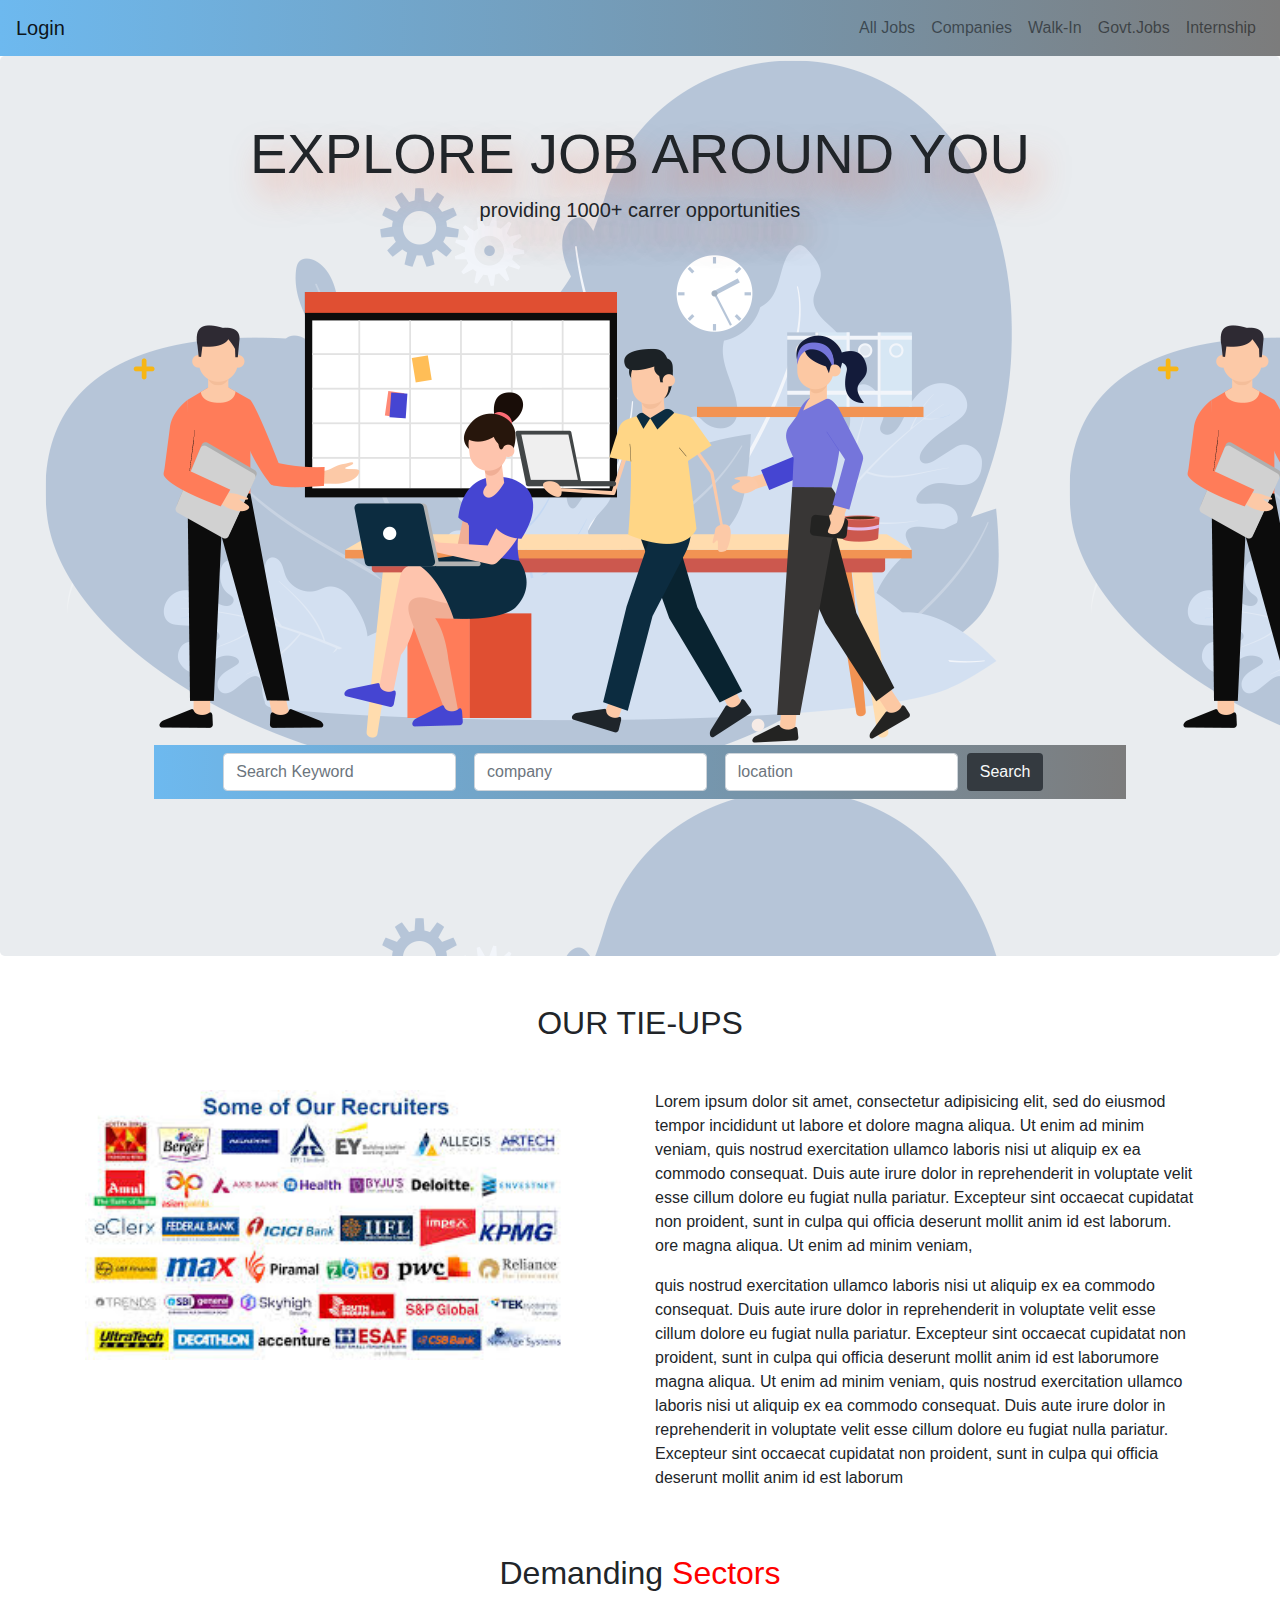
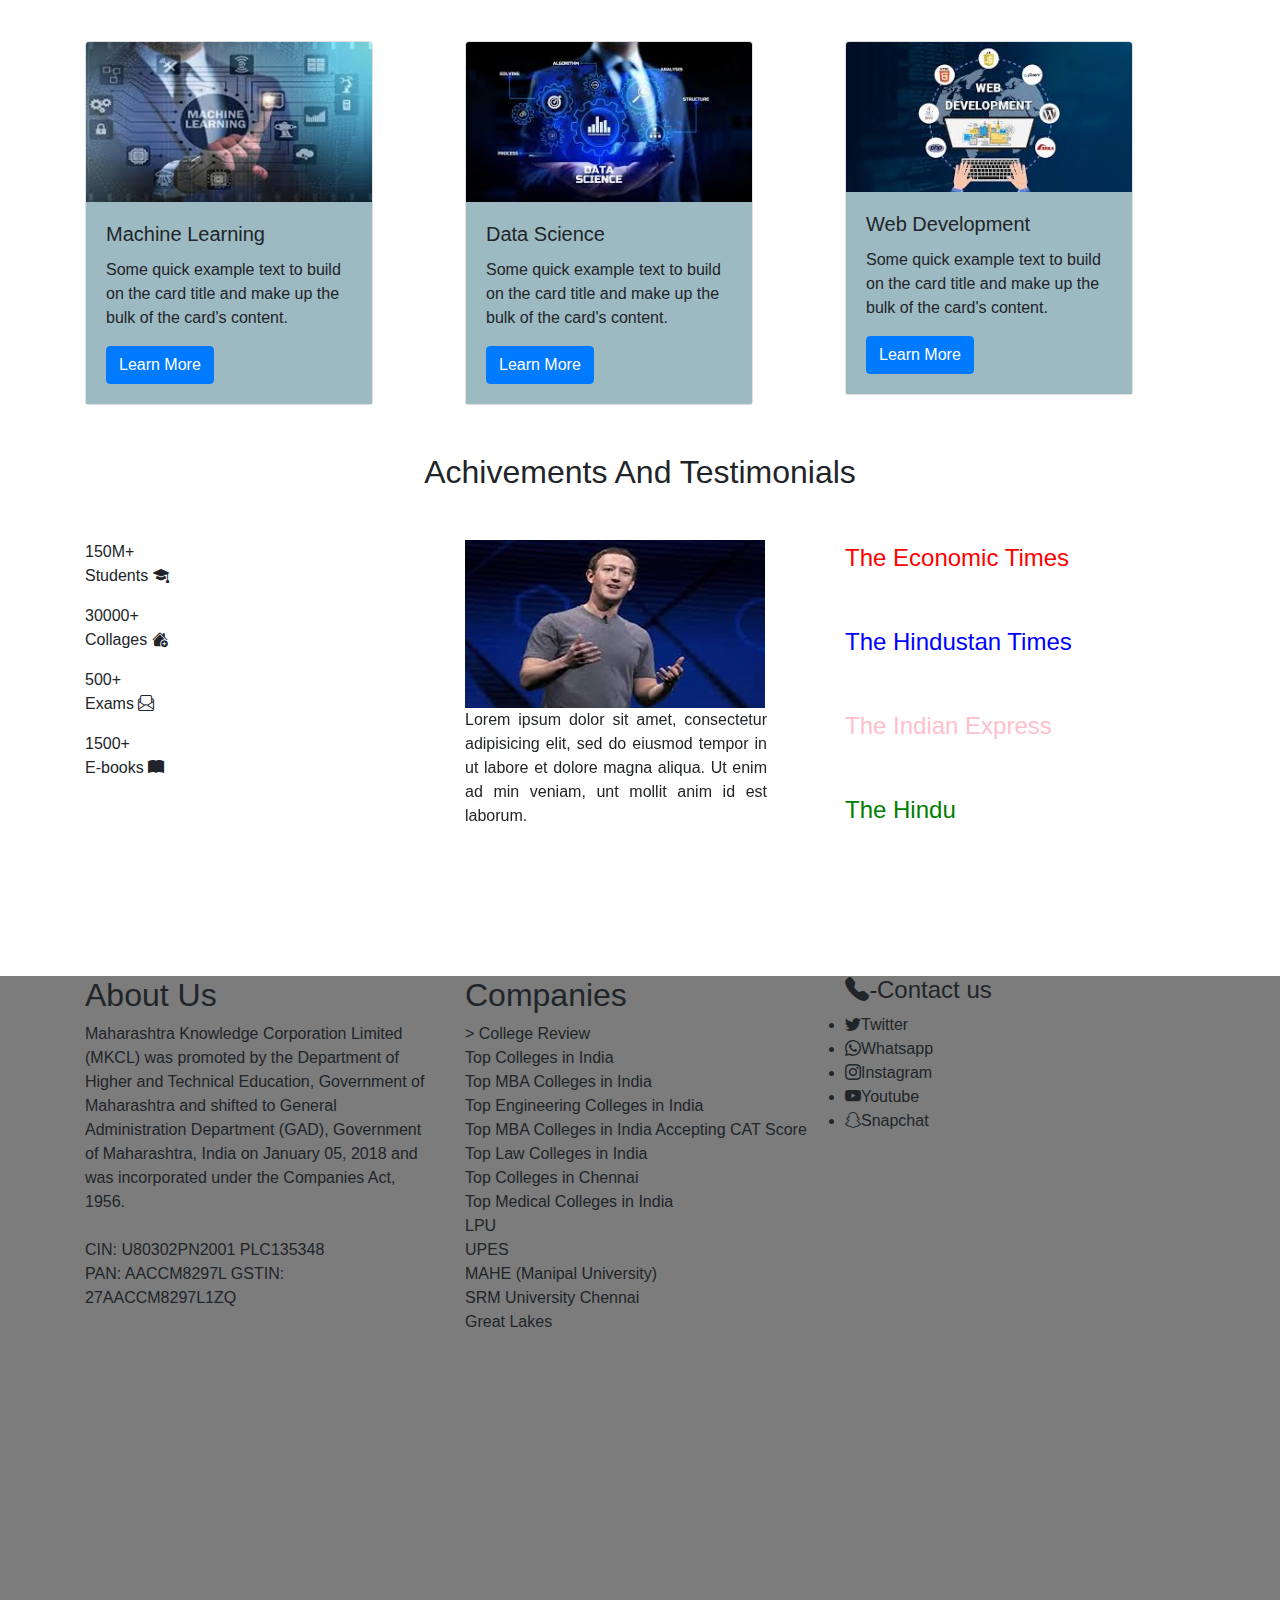
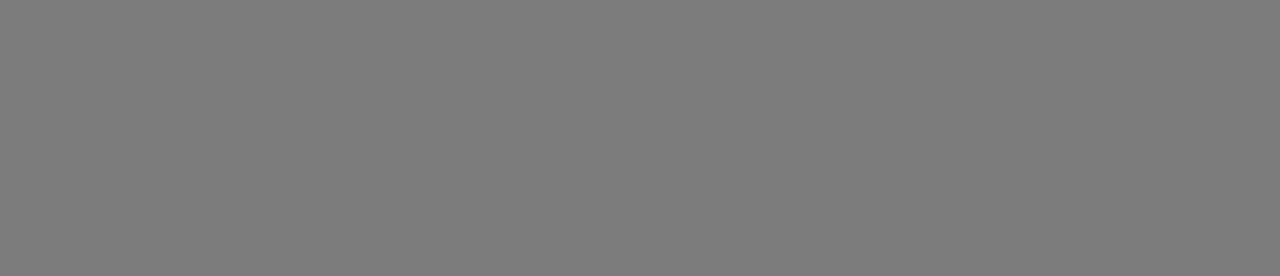
==== index.html @ fd501b43 "added" ====
<!DOCTYPE html>
<html>
<head>
	<title>JOB.COM</title>

	<!-- bootstrap cdn start -->

	<link rel="stylesheet" href="https://cdn.jsdelivr.net/npm/bootstrap@4.0.0/dist/css/bootstrap.min.css" integrity="sha384-Gn5384xqQ1aoWXA+058RXPxPg6fy4IWvTNh0E263XmFcJlSAwiGgFAW/dAiS6JXm" crossorigin="anonymous">

<!-- 	bootstrap cdn end
 -->

          <!--  js cdn start -->


 	<script src="https://code.jquery.com/jquery-3.2.1.slim.min.js" integrity="sha384-KJ3o2DKtIkvYIK3UENzmM7KCkRr/rE9/Qpg6aAZGJwFDMVNA/GpGFF93hXpG5KkN" crossorigin="anonymous"></script>
<script src="https://cdn.jsdelivr.net/npm/popper.js@1.12.9/dist/umd/popper.min.js" integrity="sha384-ApNbgh9B+Y1QKtv3Rn7W3mgPxhU9K/ScQsAP7hUibX39j7fakFPskvXusvfa0b4Q" crossorigin="anonymous"></script>
<script src="https://cdn.jsdelivr.net/npm/bootstrap@4.0.0/dist/js/bootstrap.min.js" integrity="sha384-JZR6Spejh4U02d8jOt6vLEHfe/JQGiRRSQQxSfFWpi1MquVdAyjUar5+76PVCmYl" crossorigin="anonymous"></script>

              <!--  js cdn end -->

             <!--  css link start -->

<link rel="stylesheet" type="text/css" href="style.css">

              <!-- css link end -->
  
              <!-- icon cdn start  -->

<link rel="stylesheet" href="https://cdn.jsdelivr.net/npm/bootstrap-icons@1.11.3/font/bootstrap-icons.min.css">

            <!--  icon cdn end
 -->

               <!-- slider cdn start -->

<link rel="stylesheet" href="https://cdn.jsdelivr.net/npm/bootstrap@4.0.0/dist/css/bootstrap.min.css" integrity="sha384-Gn5384xqQ1aoWXA+058RXPxPg6fy4IWvTNh0E263XmFcJlSAwiGgFAW/dAiS6JXm" crossorigin="anonymous">

<script src="https://code.jquery.com/jquery-3.2.1.slim.min.js" integrity="sha384-KJ3o2DKtIkvYIK3UENzmM7KCkRr/rE9/Qpg6aAZGJwFDMVNA/GpGFF93hXpG5KkN" crossorigin="anonymous"></script>
<script src="https://cdn.jsdelivr.net/npm/popper.js@1.12.9/dist/umd/popper.min.js" integrity="sha384-ApNbgh9B+Y1QKtv3Rn7W3mgPxhU9K/ScQsAP7hUibX39j7fakFPskvXusvfa0b4Q" crossorigin="anonymous"></script>
<script src="https://cdn.jsdelivr.net/npm/bootstrap@4.0.0/dist/js/bootstrap.min.js" integrity="sha384-JZR6Spejh4U02d8jOt6vLEHfe/JQGiRRSQQxSfFWpi1MquVdAyjUar5+76PVCmYl" crossorigin="anonymous"></script>

              <!-- slider cdn start -->


</head>
<body>
	<!-- start of navbar -->
<nav class="navbar navbar-expand-lg navbar-light">
  <a class="navbar-brand" data-toggle="modal" href="#regmodal">Login</a>
  <button class="navbar-toggler" type="button" data-toggle="collapse" data-target="#navbarNav" aria-controls="navbarNav" aria-expanded="false" aria-label="Toggle navigation">
    <span class="navbar-toggler-icon"></span>
  </button>
  <div class="collapse navbar-collapse" id="navbarNav">
    <ul class="navbar-nav ml-auto">
      <li class="nav-item ">
        <a class="nav-link" href="#">All Jobs <span class="sr-only">(current)</span></a>
      </li>
      <li class="nav-item">
        <a class="nav-link" href="#">Companies</a>
      </li>
      <li class="nav-item">
        <a class="nav-link" href="#">Walk-In</a>
      </li>
      <li class="nav-item">
        <a class="nav-link " href="#">Govt.Jobs</a>
      </li>
       <li class="nav-item">
        <a class="nav-link " href="#">Internship</a>
      </li>
    </ul>
  </div>
</nav>
<!-- end of navbar -->

<div class="jumbotron">
  <h1 class="display-4" align="center"> EXPLORE JOB AROUND YOU</h1>
  <p class="lead" align="center">providing 1000+  carrer opportunities</p><br><br><br><br><br><br><br><br><br><br><br><br><br><br><br><br><br><br><br><br><br>

  <nav class="navbar navbar-light bg-light justified-content:center " id="middle">
  <form class="form-inline ">
    <input class="form-control mr-sm-0" type="search" placeholder="Search Keyword" aria-label="Search">
<!--     <button class="btn btn-outline-success my-2 my-sm-0" type="submit">Search</button> -->
  </form>&nbsp;&nbsp;&nbsp;&nbsp;

  <form class="form-inline">
    <input class="form-control mr-sm-0" type="search" placeholder="company" aria-label="Search">
   <!--  <button class="btn btn-outline-success my-2 my-sm-0" type="submit">Search</button> -->
  </form>&nbsp;&nbsp;&nbsp;&nbsp;

  <form class="form-inline">
    <input class="form-control mr-sm-0" type="search" placeholder="location" aria-label="Search">&nbsp;&nbsp;
    <button class="btn text-light bg-dark my-2 my-sm-0"  type="submit">Search</button>
  </form>&nbsp;&nbsp;&nbsp;
 </nav>
</div>


                 <!--   end of jumbotron section -->

<div class="container " >
	<h2 align="center" class="my-5">OUR   TIE-UPS </h2>
	<div class="row">
		<div class="col-md-6 " >
			<div >
				<img src="job_images/mohmaya.jpg" height="270px">
			</div>
		</div>

		<div class="col-md-6 ">
			<div >
				<p>Lorem ipsum dolor sit amet, consectetur adipisicing elit, sed do eiusmod
				tempor incididunt ut labore et dolore magna aliqua. Ut enim ad minim veniam,
				quis nostrud exercitation ullamco laboris nisi ut aliquip ex ea commodo
				consequat. Duis aute irure dolor in reprehenderit in voluptate velit esse
				cillum dolore eu fugiat nulla pariatur. Excepteur sint occaecat cupidatat non
				proident, sunt in culpa qui officia deserunt mollit anim id est laborum.
			ore magna aliqua. Ut enim ad minim veniam,</p>
				<p>quis nostrud exercitation ullamco laboris nisi ut aliquip ex ea commodo
				consequat. Duis aute irure dolor in reprehenderit in voluptate velit esse
				cillum dolore eu fugiat nulla pariatur. Excepteur sint occaecat cupidatat non
				proident, sunt in culpa qui officia deserunt mollit anim id est laborumore magna aliqua. Ut enim ad minim veniam,
				quis nostrud exercitation ullamco laboris nisi ut aliquip ex ea commodo
				consequat. Duis aute irure dolor in reprehenderit in voluptate velit esse
				cillum dolore eu fugiat nulla pariatur. Excepteur sint occaecat cupidatat non
				proident, sunt in culpa qui officia deserunt mollit anim id est laborum</p>
			</div>
		</div>

	</div>
</div>


                          <!-- end of rercruiter section -->


                   <!-- start of modal -->

  <div class="modal " id="regmodal">
  <div class="modal-dialog">
    <div class="modal-content bg-dark text-white">
      <div class="modal-header">
        <h3> Register </h3>
        <button class="close " data-dismiss="modal"> &times; </button>
      </div>
      <div class="modal-body">
        <form>
          <div class="form-group">
            <input type="text" placeholder="Fullname" class="form-control">
          </div>
          <div class="form-group">
            <input type="email" placeholder="Email ID" class="form-control">
          </div>
          <div class="form-group">
            <input type="password" placeholder="Password" class="form-control">
          </div>
          <div class="form-group">
            <input type="tel" placeholder="Contact" class="form-control">
          </div>
          <div class="form-group">
            <button type="submit" class="btn btn-success"> Register </button>            
          </div>
          <p> Already Have an Account? <a href="#loginmodal" data-toggle="modal" data-dismiss="modal"> Sign In </a> </p>
        </form>
      </div>
      <div class="modal-footer">
        <button class="btn btn-danger" data-dismiss="modal"> Cancel </button>
      </div>
    </div>
  </div>
</div>


                                  <!-- end of modal -->



<div class="container my-5">
	<h2 align="center">Demanding <font color="red">Sectors</font></h2>
	<!-- <hr width="20px"> -->
	<div class="row my-5">
		<div class="col-md-4">
			<div class="card" style="width: 18rem;">
                 <img class="card-img-top img-fluid" src="job_images/ml.jpg" alt="Card image cap">
               <div class="card-body ">
                  <h5 class="card-title">Machine Learning</h5>
                   <p class="card-text">Some quick example text to build on the card title and make up the bulk of the card's content.</p>
                    <a href="#" class="btn btn-primary">Learn More</a>
               </div>
            </div>
			
		</div>

		<div class="col-md-4">
			<div class="card" style="width: 18rem;">
                 <img class="card-img-top img-fluid" src="job_images/ds.jpg" alt="Card image cap">
               <div class="card-body">
                  <h5 class="card-title">Data Science</h5>
                   <p class="card-text">Some quick example text to build on the card title and make up the bulk of the card's content.</p>
                    <a href="#" class="btn btn-primary">Learn More</a>
               </div>
            </div>
			
		</div>

		<div class="col-md-4">
			<div class="card" style="width: 18rem;">
                 <img class="card-img-top img-fluid" src="job_images/wd.jpg" alt="Card image cap">
               <div class="card-body">
                  <h5 class="card-title">Web Development</h5>
                   <p class="card-text">Some quick example text to build on the card title and make up the bulk of the card's content.</p>
                    <a href="#" class="btn btn-primary">Learn More</a>
               </div>
            </div>
			
		</div>
	</div>
</div>

                  <!-- start to slider -->



<div class="container ">
	<h2 align="center" >Achivements And Testimonials <!-- <hr text-align="center" width="20%"> --> </h2>
	<!-- <hr width="20%"> -->
	<div class="row my-5">
		<div class="col-md-4">
			<p>150M+<br>Students <i class="bi bi-mortarboard-fill"></i></p>
			<p>30000+<br>Collages <i class="bi bi-house-add-fill"></i></p>
			<p>500+<br>Exams <i class="bi bi-envelope-paper"></i></p>
			<p>1500+<br>E-books <i class="bi bi-book-fill"></i></p>
		</div>

		<div class="col-md-4">
			
                       
<div class="carousel slide" data-ride="carousel" id="demo">

	<ul class="carousel-indicators disable">
		<li data-slide-to="0" data-target="#demo"></li>
		<li data-slide-to="1" data-target="#demo"></li>
		<li data-slide-to="2" data-target="#demo"></li>
	</ul>

	     <div class="carousel-inner">

		      <div class="carousel-item active">
			      <img src="job_images/mark.jpg" class="img-fluid">
			       <div class="mr-5" id="right">
			        	<p>Lorem ipsum dolor sit amet, consectetur adipisicing elit, sed do eiusmod
			       	    tempor in ut labore et dolore magna aliqua. Ut enim ad min veniam,
			       	    unt mollit anim id est laborum.</p>
			      
		           </div>

		      <div class="carousel-item">
			       <img src="job_images/sunder.jpg" class="img-fluid">
			       <div id="right">
			       <p>Lorem ipsum dolor sit amet, consectetur adipisicing elit, sed do eiusmod
			       	    tempor in ut labore et dolore magna aliqua. Ut enim ad min veniam,
			       	    unt mollit anim id est laborum.</p>
			       	</div>
		      </div>

		      <div class="carousel-item">
		        	<img src="job_images/billgates.jpg" class="img-fluid">
		        	<div class="mr-5" id="right">
			        	<p>Lorem ipsum dolor sit amet, consectetur adipisicing elit, sed do eiusmod
			       	    tempor in ut labore et dolore magna aliqua. Ut enim ad min veniam,
			       	    unt mollit anim id est laborum.</p>
			      
		           </div>
		      </div>

	         </div>
         </div>

  </div>
</div>

		<div class="col-md-4">
			<font color="red" size="5px" face="verdana">
				The Economic Times
			</font><br><br><br>

			<font color="blue" size="5px" face="tahoma">
				The Hindustan Times
			</font><br><br><br>

			<font color="pink" size="5px" face="verdana">
				The Indian Express
			</font><br><br><br>

			<font color="green" size="5px" face="impact">
				The Hindu
			</font><br><br><br>
		</div>

	</div>
</div>


<!-- footer -->
<div class="footer ">
  <div class="container my-5">
  
    <div class="row my-5 " id="foot">
      <div class="col-md-4">
      	<h2>About Us</h2>
        Maharashtra Knowledge Corporation Limited (MKCL) was promoted by the Department of Higher and Technical Education, Government of Maharashtra and shifted to General Administration Department (GAD), Government of Maharashtra, India on January 05, 2018 and was incorporated under the Companies Act, 1956.<br>
<br>
CIN: U80302PN2001 PLC135348<br>
PAN: AACCM8297L GSTIN: 27AACCM8297L1ZQ
      </div>

      <div class="col-md-4">
       <h2>Companies</h2>>
College Review<br>
Top Colleges in India<br>
Top MBA Colleges in India<br>
Top Engineering Colleges in India<br>
Top MBA Colleges in India Accepting CAT Score<br>
Top Law Colleges in India<br>
Top Colleges in Chennai<br>
Top Medical Colleges in India<br>
LPU<br>
UPES<br>
MAHE (Manipal University)<br>
SRM University Chennai<br>
Great Lakes
        
      </div>

      <div class="col-md-4" >
        <h4><i class="bi bi-telephone-fill">-</i>Contact us</h4>
        <ul id="xyz">
          <li><i class="bi bi-twitter"></i>Twitter</li>
        
          <li><i class="bi bi-whatsapp"></i>Whatsapp</li>
                    <li><i class="bi bi-instagram"></i>Instagram</li>
                    <li><i class="bi bi-youtube"></i>Youtube</li>
                    <li><i class="bi bi-snapchat"></i></i>Snapchat</li>
       
        </ul>
        
      </div>
    </div>
  </div>
</div>






<!-- end of footer -->

</body>

</html>
---- style.css ----
*{
    padding: 0;
    margin: 0;
    font-family: sans-serif;
}
.navbar{
    background-image: linear-gradient(to right,#6db9ef,#7c7c7c);
}
.jumbotron
{
    background-image: url("job_images/cover1.png");
    height: 100vh;
    text-shadow: 10px 20px 30px rgba(239, 95, 59, 0.5);
}

#middle{
    justify-content: center;
  
    margin-right: 10%;
    margin-left: 10%;
}


.card-body{
    background-color: #9db9c2;
}

.footer{
    background-color: #7c7c7c;
    height: 100vh;
    margin-top: 100px;
}

#right{
    text-align:justify;
    /* text-align: left; */
}

#foot{
    margin-top: 1px;
}
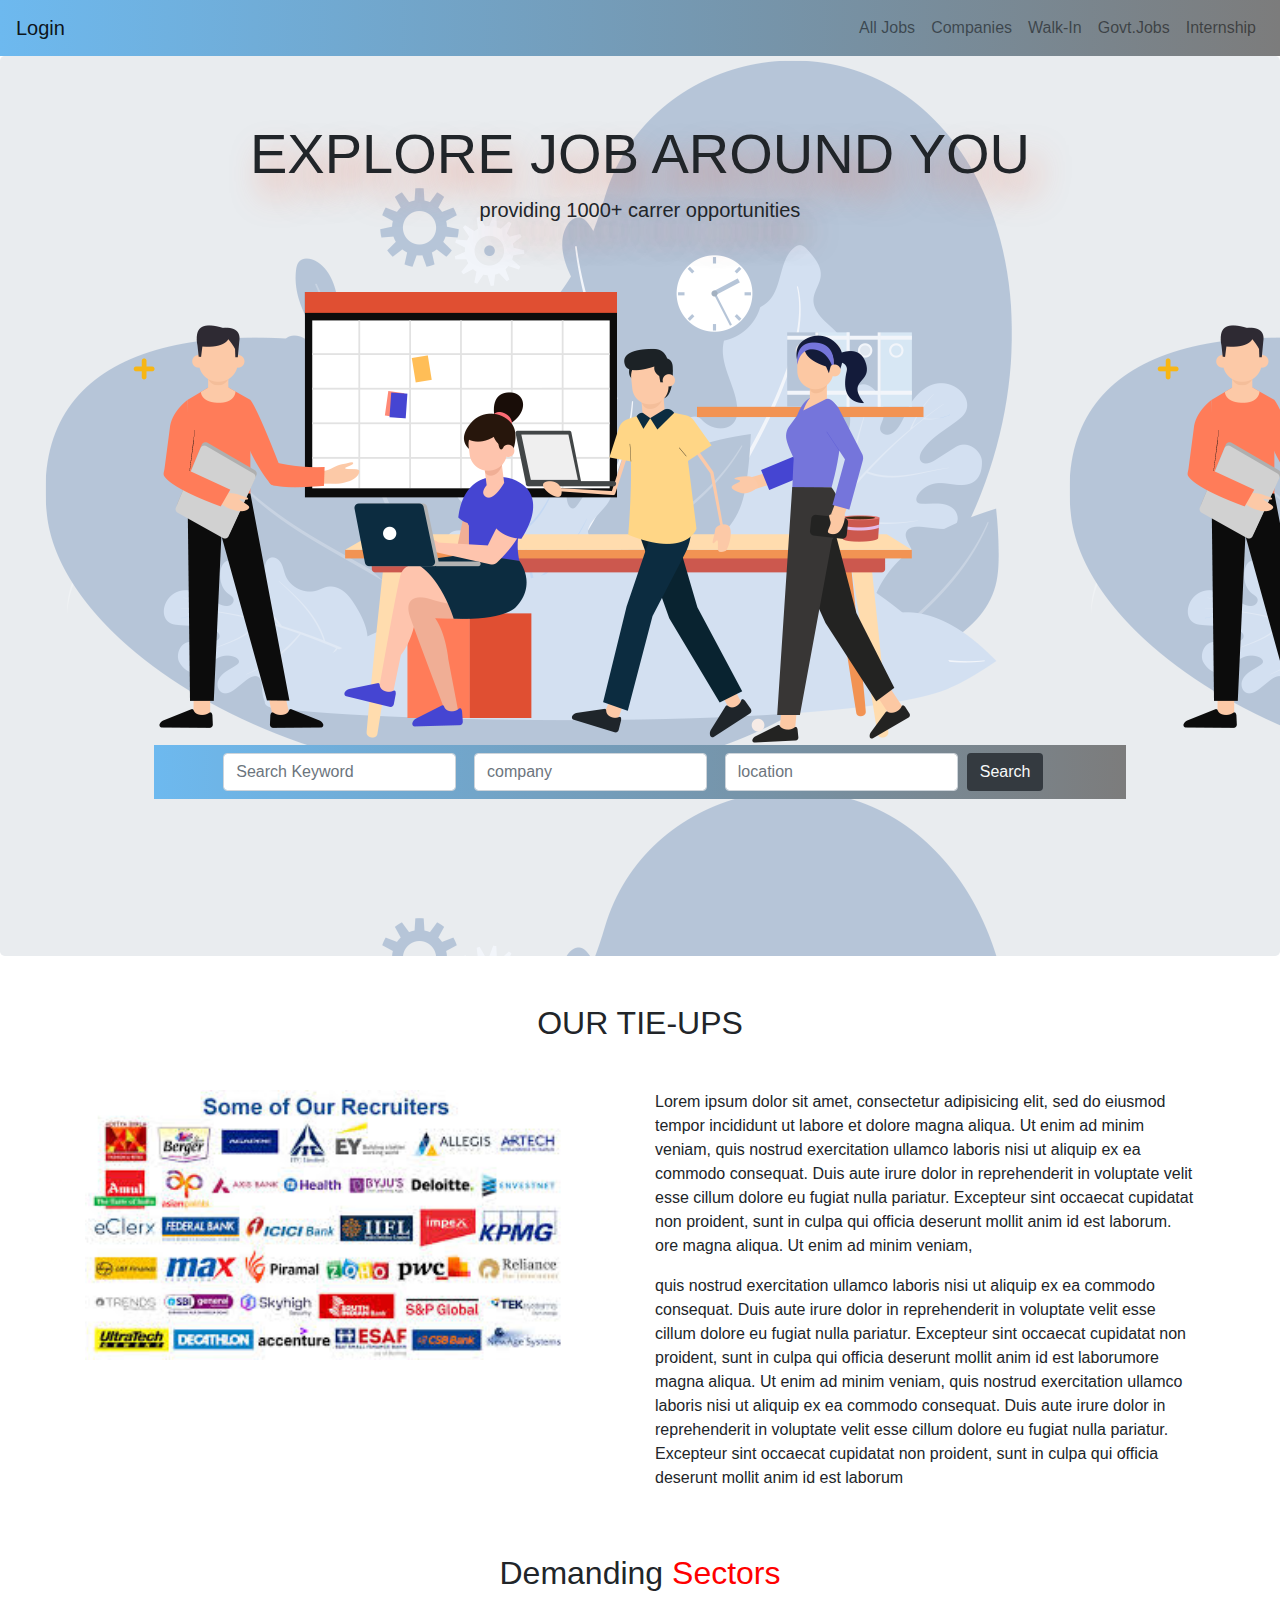
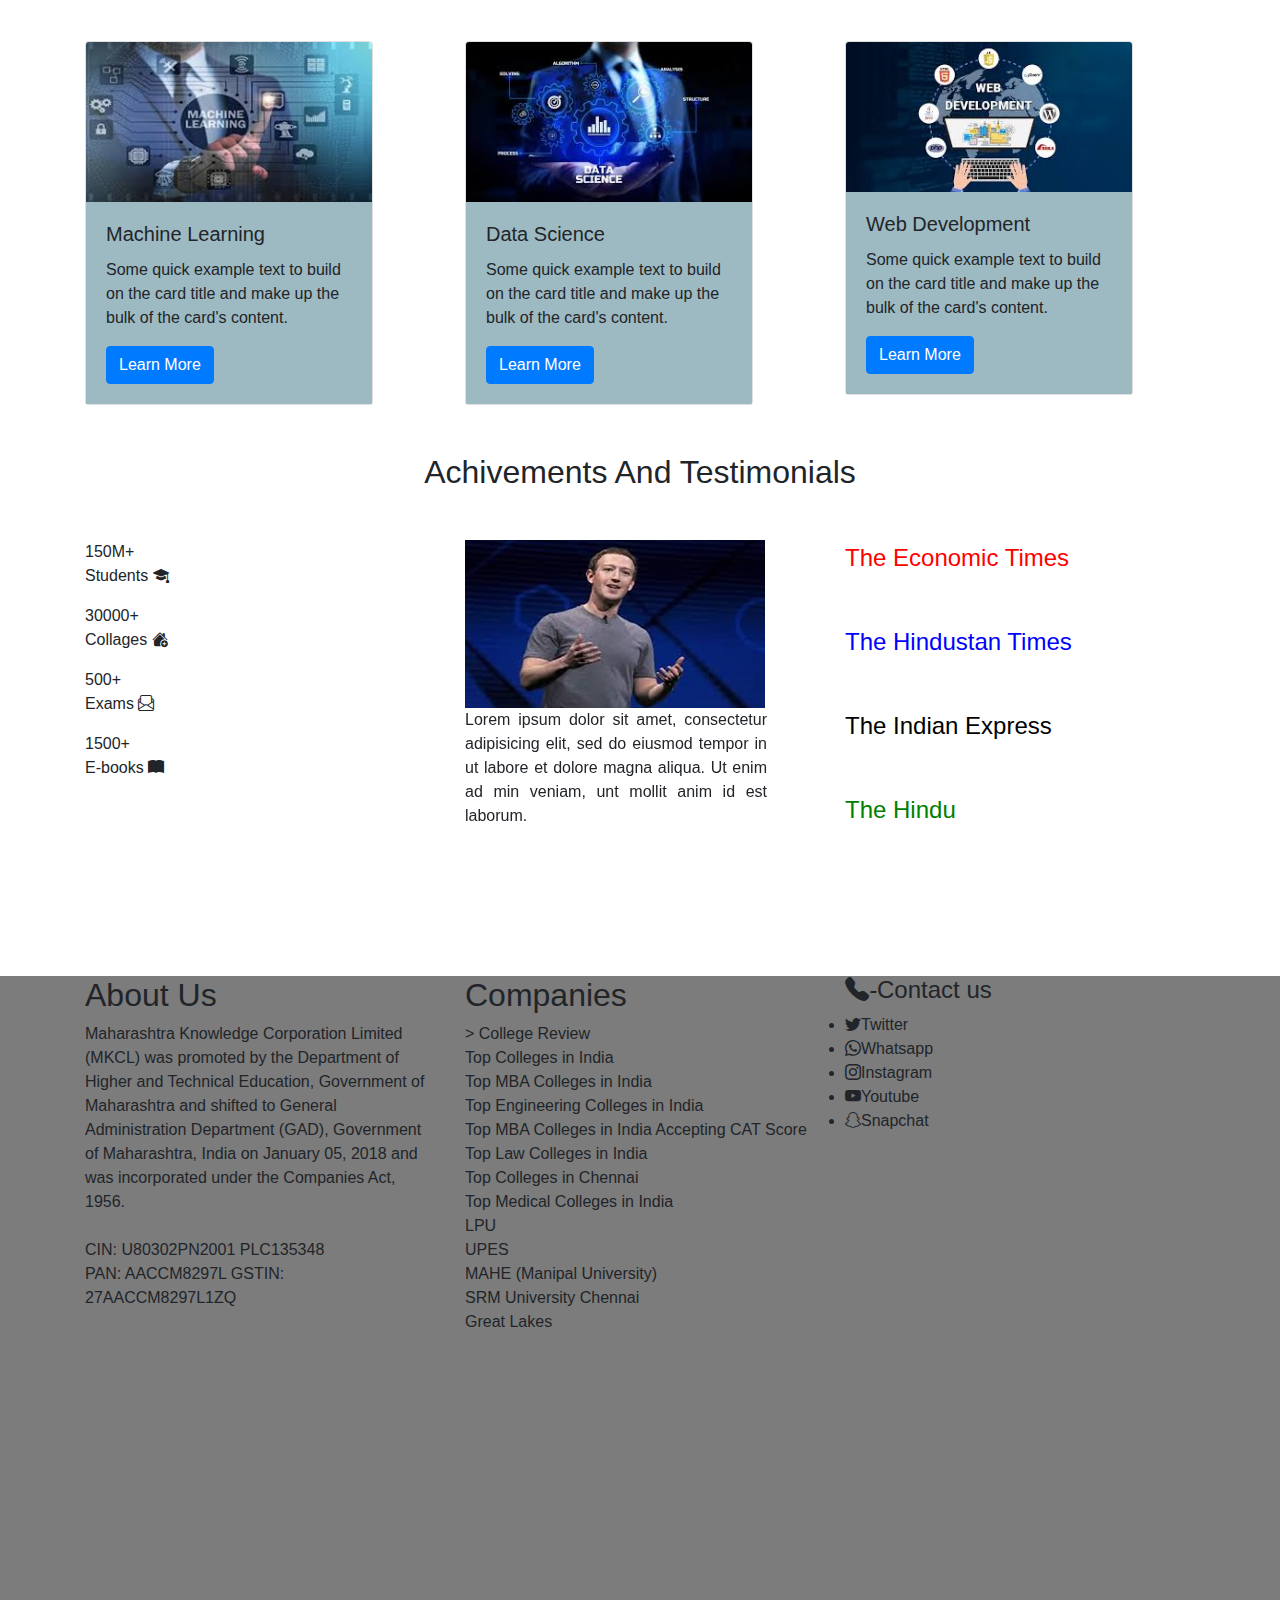
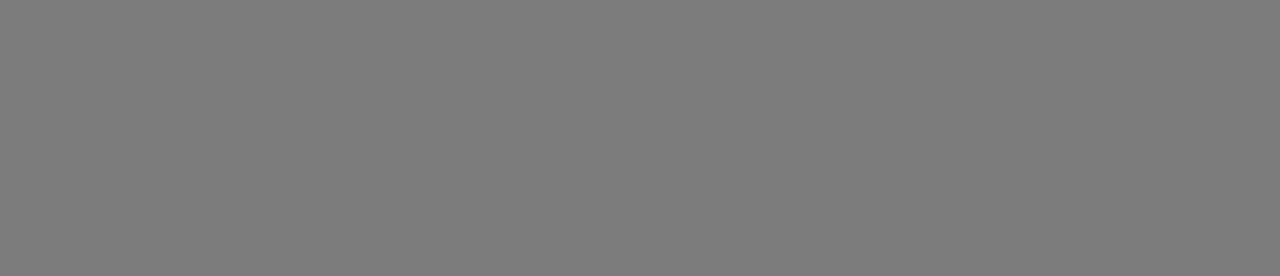
==== commit 5f5516d2: "color" ====
--- a/index.html
+++ b/index.html
@@ -254,7 +254,7 @@
 			      
 		           </div>
 
-		      <div class="carousel-item">
+		     <!--  <div class="carousel-item">
 			       <img src="job_images/sunder.jpg" class="img-fluid">
 			       <div id="right">
 			       <p>Lorem ipsum dolor sit amet, consectetur adipisicing elit, sed do eiusmod
@@ -271,7 +271,7 @@
 			       	    unt mollit anim id est laborum.</p>
 			      
 		           </div>
-		      </div>
+		      </div> -->
 
 	         </div>
          </div>
@@ -288,7 +288,7 @@
 				The Hindustan Times
 			</font><br><br><br>
 
-			<font color="pink" size="5px" face="verdana">
+			<font color="black" size="5px" face="verdana">
 				The Indian Express
 			</font><br><br><br>
 
